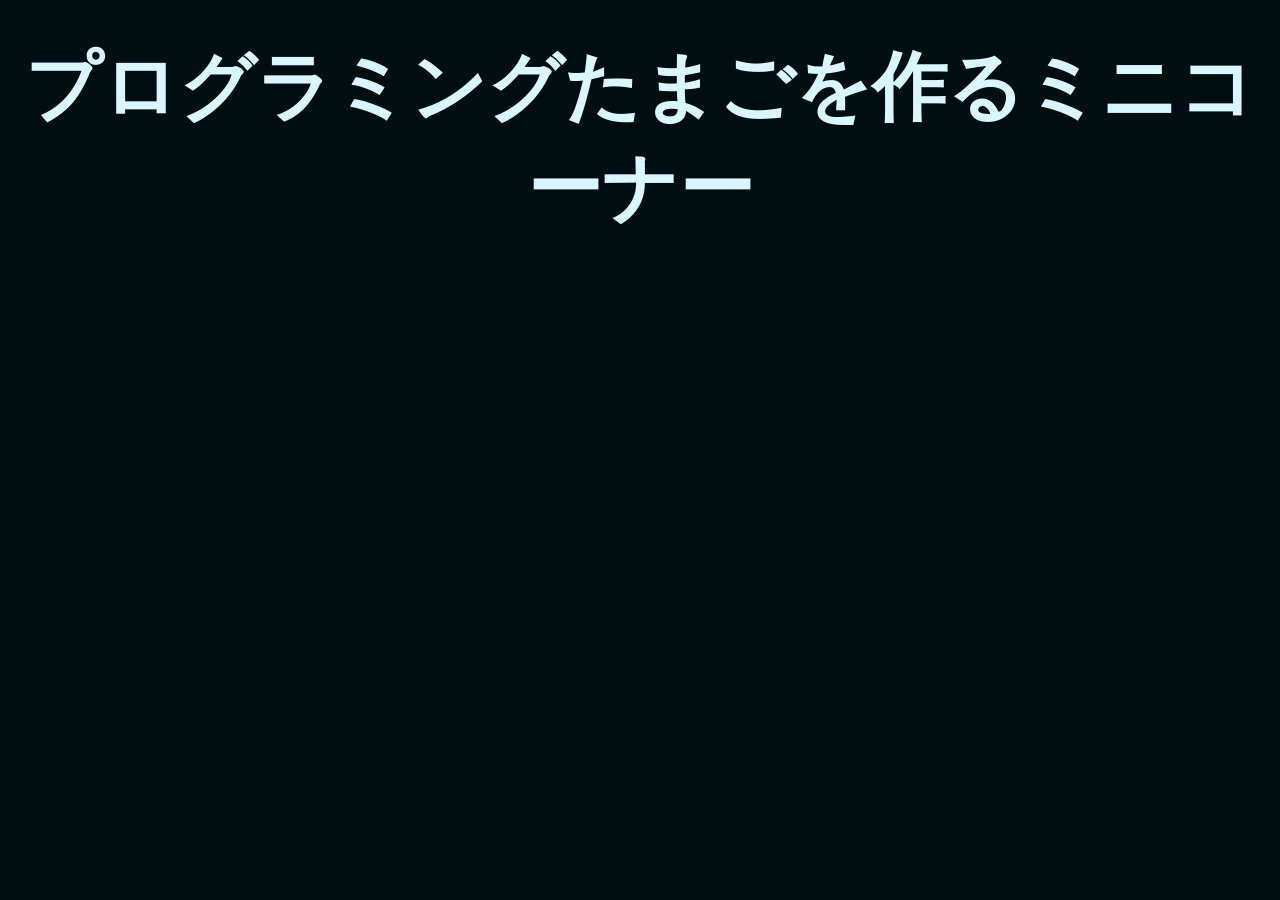
==== index.html @ 3b36fd94 "Add files via upload" ====
<html>
  <head>
    <meta charset="utf-8">
    <title>自分だけの卵を作ろう！</title>
    <link rel="stylesheet" type="text/css" href="base.css">
    <link href="slick-theme.css" rel="stylesheet" type="text/css">
    <link href="slick.css" rel="stylesheet" type="text/css">
    <script src="https://cdn.jsdelivr.net/npm/jquery@3/dist/jquery.min.js"></script>
    <script type="text/javascript" src="slick.min.js"></script>
    <script type="text/javascript" language="javascript">
    window.onload = function() {
        var r = document.cookie.split(';');
        var array = [];
        for (var i = 0;  i < r.length;  i++){
            var content = r[i].split('=');
            if (i == 0){array.push(content[0].slice(4));}
            else {array.push(content[0].slice(5));}}

        var h = '';
        h += '<ul class="slider">'
        for (var i = 0;  i < array.length;  i++){
          if (array[i]){h += '<li><a href="#"><img src="./egg/'+array[i]+'.png" alt="aaa"></a></li>'}}
        h += '</ul>'
        document.getElementById('memo').innerHTML = h ;
        $('.slider').slick({
            autoplay:true,
            dots:true,
            fade: true,
            pauseOnFocus:false,
            pauseOnHover:false
        });
        setTimeout("location.reload()",600000);
      }
    </script>
    <style>
    h1 {text-align:center;margin:0 auto;font-size:75px;font-family: Arial, sans-serif;font-weight:bold;padding: 30px 0;}
    .slider{
        margin: -50px auto;
        width: 80%;
    }
    .slider img{
      text-align: center;
      margin:0 auto;
        height: 900;
        width: 1200px;
        background-color: white;
    }
    </style>
  </head>
  <body>
    <h1>プログラミングたまごを作るミニコーナー</h1>
    <div id="memo"></div></body>
</html>
---- base.css ----
@charset "utf-8";

.key {
  box-shadow: 0 2px 0px 2px rgba(255, 255, 255, 0.7), 0 2px 0px 1px rgba(0, 0, 0, 0.25);
  background: #f6f6f6;
  display: block;
  border-width: 2px;
  border-style: solid;
  border-color: #888;
  border-radius: 50px;
  font-size: 30px;
  color: #444;
  text-decoration: none;
  text-align: center;
  line-height: 150%;
  letter-spacing: 0;
  height: 40px; }
  .key:hover {
    background: #DDDDDD; }
.key:after{
  padding-top: 150%;
}
.key1 {
  width: 70px;
}
.key2 {
  width: 70px;
}

body {
  font-family: "Squada One",'Hiragino Kaku Gothic Pro', Meiryo, 'MS PGothic', sans-serif;
  background: #000e12;
  color: #daf6ff;
  background-image: url(./images/tenor.gif);
  background-size: cover;
}

.peint {
  display: table;
  width: 200px;
  height: 200px;
  position: absolute;
  left: 80%;
  top: 64%;
  transform: translate(-50%, -50%);
}
.peint a {
  display: table-cell;
  font-size: 3em;
  text-decoration: none;
  text-align: center;
  vertical-align: middle;
  border-radius: 50%;
  transition: background 1s, border-width 0.5s cubic-bezier(0.075, 0.82, 0.165, 1), text-shadow 0.5s;
  color: #daf6ff;
  text-shadow: 0 0 20px #0aafe6, 0 0 20px rgba(10, 175, 230, 0);
  box-shadow: 0 0 0 rgba(10, 175, 230, 0), inset 0 0 0 rgba(10, 175, 230, 0);
  background-image: radial-gradient(center, ellipse cover, rgba(10, 175, 230, 0) 0%, rgba(10, 175, 230, 0) 90%);
  border: 0 dotted rgba(10, 175, 230, 0);
}
.peint a:hover {
  color: #fff;
  text-shadow: 0 0 50px #0aafe6, 0 0 50px #0aafe6;
  background-image: radial-gradient(center, ellipse cover, rgba(10, 175, 230, 0.3) 0%, rgba(10, 175, 230, 0) 60%);
}
.peint:before, .peint:after, .peint a:before, .peint a:after {
  transition: 0.2s ease-in-out;
  content: "";
  display: block;
  position: absolute;
  border-radius: 50%;
  border: 60px dashed transparent;
  left: 50%;
  top: 50%;
  transform: translate(-50%, -50%);
}
.peint:before {
  animation: rotate 20s linear 0s infinite;
  width: 180%;
  height: 180%;
  border: 3px dotted rgba(10, 175, 230, 0);
  z-index: -1;
}
.peint:after {
  animation: rotate 10s linear 0s infinite reverse;
  border: 80px dashed rgba(10, 175, 230, 0);
  width: 160%;
  height: 160%;
  z-index: -2;
}
.peint a:before {
  animation: rotate 5s ease-in-out 0s infinite alternate;
  width: 120%;
  height: 120%;
  border: 50px dashed rgba(10, 175, 230, 0);
}
.peint a:after {
  animation: rotate 5s linear 0s infinite;
  border: 18px dashed rgba(10, 175, 230, 0);
  width: 120%;
  height: 120%;
}
.peint:hover:before {
  border-color: rgba(10, 175, 230, 0.3);
}
.peint:hover:after {
  border-color: rgba(10, 175, 230, 0.1);
}
.peint:hover a:before {
  border-color: rgba(10, 175, 230, 0.3);
}
.peint:hover a:after {
  border-color: rgba(10, 175, 230, 0.3);
}

.lastlight {
  display: table;
  width: 200px;
  height: 200px;
  position: absolute;
  left: 50%;
  top: 61%;
  transform: translate(-50%, -50%);
}
.lastlight a {
  display: table-cell;
  font-size: 3em;
  text-decoration: none;
  text-align: center;
  vertical-align: middle;
  border-radius: 50%;
  transition: background 1s, border-width 0.5s cubic-bezier(0.075, 0.82, 0.165, 1), text-shadow 0.5s;
  color: #daf6ff;
  text-shadow: 0 0 20px #0aafe6, 0 0 20px rgba(10, 175, 230, 0);
  box-shadow: 0 0 0 rgba(10, 175, 230, 0), inset 0 0 0 rgba(10, 175, 230, 0);
  background-image: radial-gradient(center, ellipse cover, rgba(10, 175, 230, 0) 0%, rgba(10, 175, 230, 0) 90%);
  border: 0 dotted rgba(10, 175, 230, 0);
}
.lastlight a:hover {
  color: #fff;
  text-shadow: 0 0 50px #0aafe6, 0 0 50px #0aafe6;
  background-image: radial-gradient(center, ellipse cover, rgba(10, 175, 230, 0.3) 0%, rgba(10, 175, 230, 0) 60%);
}
.lastlight:before, .lastlight:after, .lastlight a:before, .lastlight a:after {
  transition: 0.2s ease-in-out;
  content: "";
  display: block;
  position: absolute;
  border-radius: 50%;
  border: 60px dashed transparent;
  left: 50%;
  top: 50%;
  transform: translate(-50%, -50%);
}
.lastlight:before {
  animation: rotate 20s linear 0s infinite;
  width: 180%;
  height: 180%;
  border: 3px dotted rgba(10, 175, 230, 0);
  z-index: -1;
}
.lastlight:after {
  animation: rotate 10s linear 0s infinite reverse;
  border: 80px dashed rgba(10, 175, 230, 0);
  width: 160%;
  height: 160%;
  z-index: -2;
}
.lastlight a:before {
  animation: rotate 5s ease-in-out 0s infinite alternate;
  width: 120%;
  height: 120%;
  border: 50px dashed rgba(10, 175, 230, 0);
}
.lastlight a:after {
  animation: rotate 5s linear 0s infinite;
  border: 18px dashed rgba(10, 175, 230, 0);
  width: 120%;
  height: 120%;
}
.lastlight:hover:before {
  border-color: rgba(10, 175, 230, 0.3);
}
.lastlight:hover:after {
  border-color: rgba(10, 175, 230, 0.1);
}
.lastlight:hover a:before {
  border-color: rgba(10, 175, 230, 0.3);
}
.lastlight:hover a:after {
  border-color: rgba(10, 175, 230, 0.3);
}


.loginlight {
  display: table;
  width: 200px;
  height: 200px;
  position: absolute;
  left: 77%;
  top: 50%;
  transform: translate(-50%, -50%);
}
.loginlight a {
  display: table-cell;
  font-size: 3em;
  text-decoration: none;
  text-align: center;
  vertical-align: middle;
  border-radius: 50%;
  transition: background 1s, border-width 0.5s cubic-bezier(0.075, 0.82, 0.165, 1), text-shadow 0.5s;
  color: #daf6ff;
  text-shadow: 0 0 20px #0aafe6, 0 0 20px rgba(10, 175, 230, 0);
  box-shadow: 0 0 0 rgba(10, 175, 230, 0), inset 0 0 0 rgba(10, 175, 230, 0);
  background-image: radial-gradient(center, ellipse cover, rgba(10, 175, 230, 0) 0%, rgba(10, 175, 230, 0) 90%);
  border: 0 dotted rgba(10, 175, 230, 0);
}
.loginlight a:hover {
  color: #fff;
  text-shadow: 0 0 50px #0aafe6, 0 0 50px #0aafe6;
  background-image: radial-gradient(center, ellipse cover, rgba(10, 175, 230, 0.3) 0%, rgba(10, 175, 230, 0) 60%);
}
.loginlight:before, .loginlight:after, .loginlight a:before, .loginlight a:after {
  transition: 0.2s ease-in-out;
  content: "";
  display: block;
  position: absolute;
  border-radius: 50%;
  border: 60px dashed transparent;
  left: 50%;
  top: 50%;
  transform: translate(-50%, -50%);
}
.loginlight:before {
  animation: rotate 20s linear 0s infinite;
  width: 180%;
  height: 180%;
  border: 3px dotted rgba(10, 175, 230, 0);
  z-index: -1;
}
.loginlight:after {
  animation: rotate 10s linear 0s infinite reverse;
  border: 80px dashed rgba(10, 175, 230, 0);
  width: 160%;
  height: 160%;
  z-index: -2;
}
.loginlight a:before {
  animation: rotate 5s ease-in-out 0s infinite alternate;
  width: 120%;
  height: 120%;
  border: 50px dashed rgba(10, 175, 230, 0);
}
.loginlight a:after {
  animation: rotate 5s linear 0s infinite;
  border: 18px dashed rgba(10, 175, 230, 0);
  width: 120%;
  height: 120%;
}
.loginlight:hover:before {
  border-color: rgba(10, 175, 230, 0.3);
}
.loginlight:hover:after {
  border-color: rgba(10, 175, 230, 0.1);
}
.loginlight:hover a:before {
  border-color: rgba(10, 175, 230, 0.3);
}
.loginlight:hover a:after {
  border-color: rgba(10, 175, 230, 0.3);
}

.redlight {
  display: table;
  width: 200px;
  height: 200px;
  position: absolute;
  left: 70%;
  top: 50%;
  transform: translate(-50%, -50%);
}
.redlight a {
  display: table-cell;
  font-size: 3em;
  text-decoration: none;
  text-align: center;
  vertical-align: middle;
  border-radius: 50%;
  transition: background 1s, border-width 0.5s cubic-bezier(0.075, 0.82, 0.165, 1), text-shadow 0.5s;
  color: #daf6ff;
  text-shadow: 0 0 20px #0aafe6, 0 0 20px rgba(10, 175, 230, 0);
  box-shadow: 0 0 0 rgba(10, 175, 230, 0), inset 0 0 0 rgba(10, 175, 230, 0);
  background-image: radial-gradient(center, ellipse cover, rgba(10, 175, 230, 0) 0%, rgba(10, 175, 230, 0) 90%);
  border: 0 dotted rgba(10, 175, 230, 0);
}
.redlight a:hover {
  color: #fff;
  text-shadow: 0 0 50px #0aafe6, 0 0 50px #0aafe6;
  background-image: radial-gradient(center, ellipse cover, rgba(10, 175, 230, 0.3) 0%, rgba(10, 175, 230, 0) 60%);
}
.redlight:before, .redlight:after, .redlight a:before, .redlight a:after {
  transition: 0.2s ease-in-out;
  content: "";
  display: block;
  position: absolute;
  border-radius: 50%;
  border: 60px dashed transparent;
  left: 50%;
  top: 50%;
  transform: translate(-50%, -50%);
}
.redlight:before {
  animation: rotate 20s linear 0s infinite;
  width: 180%;
  height: 180%;
  border: 3px dotted rgba(10, 175, 230, 0);
  z-index: -1;
}
.redlight:after {
  animation: rotate 10s linear 0s infinite reverse;
  border: 80px dashed rgba(10, 175, 230, 0);
  width: 160%;
  height: 160%;
  z-index: -2;
}
.redlight a:before {
  animation: rotate 5s ease-in-out 0s infinite alternate;
  width: 120%;
  height: 120%;
  border: 50px dashed rgba(10, 175, 230, 0);
}
.redlight a:after {
  animation: rotate 5s linear 0s infinite;
  border: 18px dashed rgba(10, 175, 230, 0);
  width: 120%;
  height: 120%;
}
.redlight:hover:before {
  border-color: rgba(10, 175, 230, 0.3);
}
.redlight:hover:after {
  border-color: rgba(10, 175, 230, 0.1);
}
.redlight:hover a:before {
  border-color: rgba(10, 175, 230, 0.3);
}
.redlight:hover a:after {
  border-color: rgba(10, 175, 230, 0.3);
}

.bluelight {
  display: table;
  width: 200px;
  height: 200px;
  position: absolute;
  left: 30%;
  top: 50%;
  transform: translate(-50%, -50%);
}
.bluelight a {
  display: table-cell;
  font-size: 3em;
  text-decoration: none;
  text-align: center;
  vertical-align: middle;
  border-radius: 50%;
  transition: background 1s, border-width 0.5s cubic-bezier(0.075, 0.82, 0.165, 1), text-shadow 0.5s;
  color: #daf6ff;
  text-shadow: 0 0 20px #0aafe6, 0 0 20px rgba(10, 175, 230, 0);
  box-shadow: 0 0 0 rgba(10, 175, 230, 0), inset 0 0 0 rgba(10, 175, 230, 0);
  background-image: radial-gradient(center, ellipse cover, rgba(10, 175, 230, 0) 0%, rgba(10, 175, 230, 0) 90%);
  border: 0 dotted rgba(10, 175, 230, 0);
}
.bluelight a:hover {
  color: #fff;
  text-shadow: 0 0 50px #0aafe6, 0 0 50px #0aafe6;
  background-image: radial-gradient(center, ellipse cover, rgba(10, 175, 230, 0.3) 0%, rgba(10, 175, 230, 0) 60%);
}
.bluelight:before, .bluelight:after, .bluelight a:before, .bluelight a:after {
  transition: 0.2s ease-in-out;
  content: "";
  display: block;
  position: absolute;
  border-radius: 50%;
  border: 60px dashed transparent;
  left: 50%;
  top: 50%;
  transform: translate(-50%, -50%);
}
.bluelight:before {
  animation: rotate 20s linear 0s infinite;
  width: 180%;
  height: 180%;
  border: 3px dotted rgba(10, 175, 230, 0);
  z-index: -1;
}
.bluelight:after {
  animation: rotate 10s linear 0s infinite reverse;
  border: 80px dashed rgba(10, 175, 230, 0);
  width: 160%;
  height: 160%;
  z-index: -2;
}
.bluelight a:before {
  animation: rotate 5s ease-in-out 0s infinite alternate;
  width: 120%;
  height: 120%;
  border: 50px dashed rgba(10, 175, 230, 0);
}
.bluelight a:after {
  animation: rotate 5s linear 0s infinite;
  border: 18px dashed rgba(10, 175, 230, 0);
  width: 120%;
  height: 120%;
}
.bluelight:hover:before {
  border-color: rgba(10, 175, 230, 0.3);
}
.bluelight:hover:after {
  border-color: rgba(10, 175, 230, 0.1);
}
.bluelight:hover a:before {
  border-color: rgba(10, 175, 230, 0.3);
}
.bluelight:hover a:after {
  border-color: rgba(10, 175, 230, 0.3);
}

@keyframes rotate {
  0% {
    transform: translate(-50%, -50%) rotate(0deg);
  }
  100% {
    transform: translate(-50%, -50%) rotate(360deg);
  }
}
p.caption {
  font-size: 0.7em;
  text-align: center;
  position: fixed;
  width: 100%;
  bottom: 0;
  letter-spacing: 0.2em;
  text-shadow: 0 0 20px #0aafe6, 0 0 20px rgba(10, 175, 230, 0);
}

.bg-slider {
	width: 100vw;
	height: 100vh;
	background-position:center center;
	background-size: cover;
	display: flex;
	align-items: center;
	justify-content: center;
}
.bg-slider__title{
	color: #fff;
	font-size: 48px;
	line-height: 1.5;
	font-weight: bold;
	text-align:center;
	text-shadow: 1px 1px 1px #000;
}
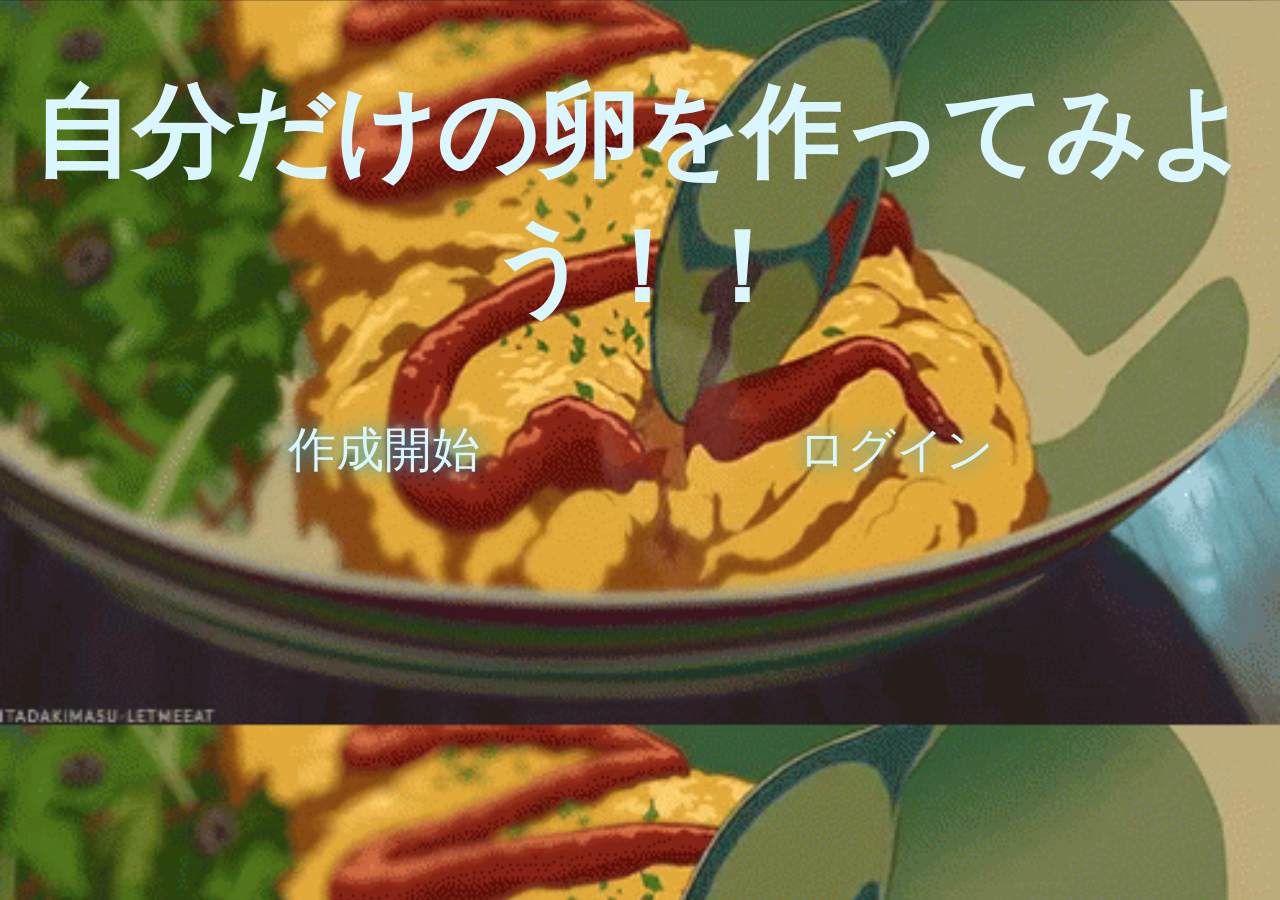
==== commit 0e282c75: "Update and rename page.html to index.html" ====
--- a/index.html
+++ b/index.html
@@ -1,53 +1,19 @@
+<!DOCTYPE html>
 <html>
-  <head>
-    <meta charset="utf-8">
-    <title>自分だけの卵を作ろう！</title>
-    <link rel="stylesheet" type="text/css" href="base.css">
-    <link href="slick-theme.css" rel="stylesheet" type="text/css">
-    <link href="slick.css" rel="stylesheet" type="text/css">
-    <script src="https://cdn.jsdelivr.net/npm/jquery@3/dist/jquery.min.js"></script>
-    <script type="text/javascript" src="slick.min.js"></script>
-    <script type="text/javascript" language="javascript">
-    window.onload = function() {
-        var r = document.cookie.split(';');
-        var array = [];
-        for (var i = 0;  i < r.length;  i++){
-            var content = r[i].split('=');
-            if (i == 0){array.push(content[0].slice(4));}
-            else {array.push(content[0].slice(5));}}
+<head>
+  <meta charset="utf-8">
+  <title>自分だけの卵を作ろう！</title>
+  <link href="https://fonts.googleapis.com/css?family=Noto+Serif+JP:700" rel="stylesheet">
+  <link rel="stylesheet" href="base.css">
+  <style>
+    body {text-align:center;margin:0 auto;}
+    h1 {font-size:100px;font-family: Arial, sans-serif;font-weight:bold;}
+  </style>
 
-        var h = '';
-        h += '<ul class="slider">'
-        for (var i = 0;  i < array.length;  i++){
-          if (array[i]){h += '<li><a href="#"><img src="./egg/'+array[i]+'.png" alt="aaa"></a></li>'}}
-        h += '</ul>'
-        document.getElementById('memo').innerHTML = h ;
-        $('.slider').slick({
-            autoplay:true,
-            dots:true,
-            fade: true,
-            pauseOnFocus:false,
-            pauseOnHover:false
-        });
-        setTimeout("location.reload()",600000);
-      }
-    </script>
-    <style>
-    h1 {text-align:center;margin:0 auto;font-size:75px;font-family: Arial, sans-serif;font-weight:bold;padding: 30px 0;}
-    .slider{
-        margin: -50px auto;
-        width: 80%;
-    }
-    .slider img{
-      text-align: center;
-      margin:0 auto;
-        height: 900;
-        width: 1200px;
-        background-color: white;
-    }
-    </style>
-  </head>
-  <body>
-    <h1>プログラミングたまごを作るミニコーナー</h1>
-    <div id="memo"></div></body>
+</head>
+<body>
+  <h1>自分だけの卵を作ってみよう！！</h1>
+    <div class="bluelight"><a href="index2.html">作成開始</a></div>
+    <div class="redlight"><a href="index3.html">ログイン</a></div>
+</body>
 </html>
